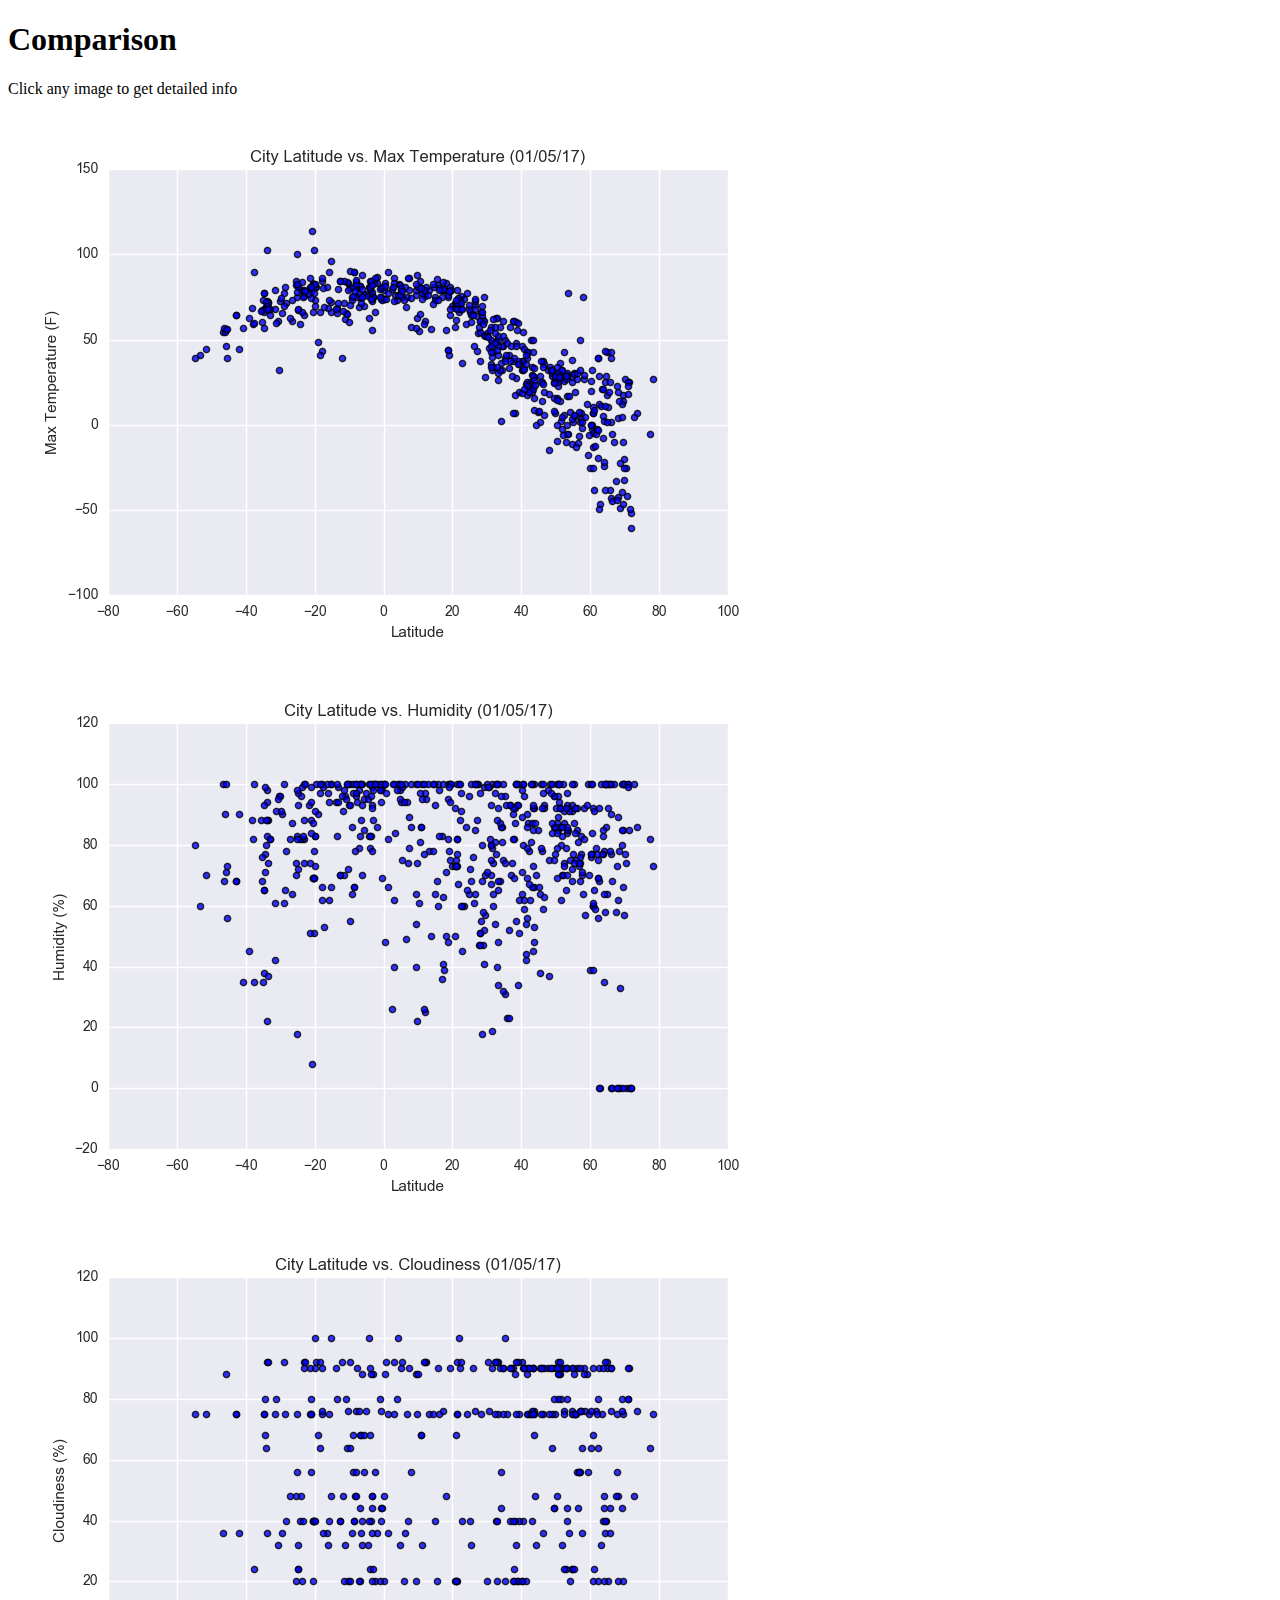
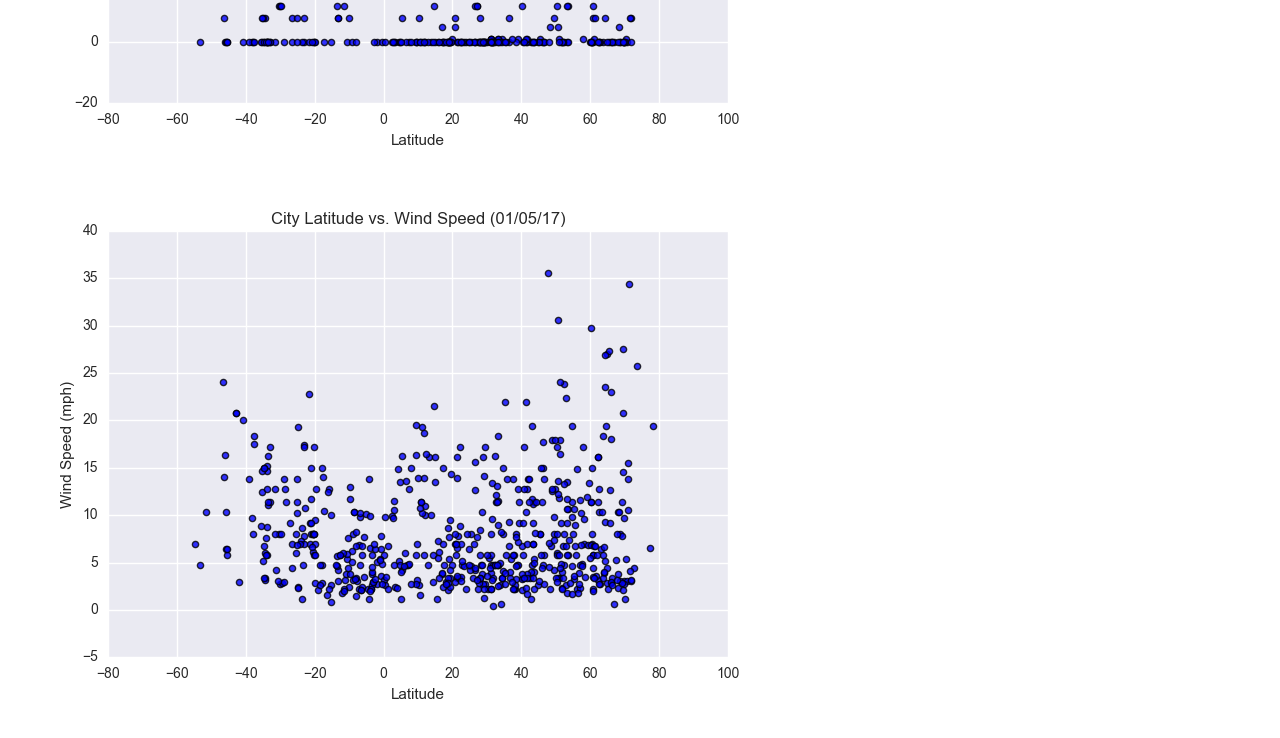
==== compare.html @ c3002a9e "First" ====
<!DOCTYPE html>
 
 <!-- comments-->
 
 <html lang = "en-us">
	<head>
		<meta charset="UTF-8">
		<title>Comparison</title>
	</head>
	
	
	<h1> Comparison </h1>
	
	<p> Click any image to get detailed info </p>
	
	<img src = "Resources/assets/images/Fig1.png" />
	<img src = "Resources/assets/images/Fig2.png" />
	<img src = "Resources/assets/images/Fig3.png" />
	<img src = "Resources/assets/images/Fig4.png" />
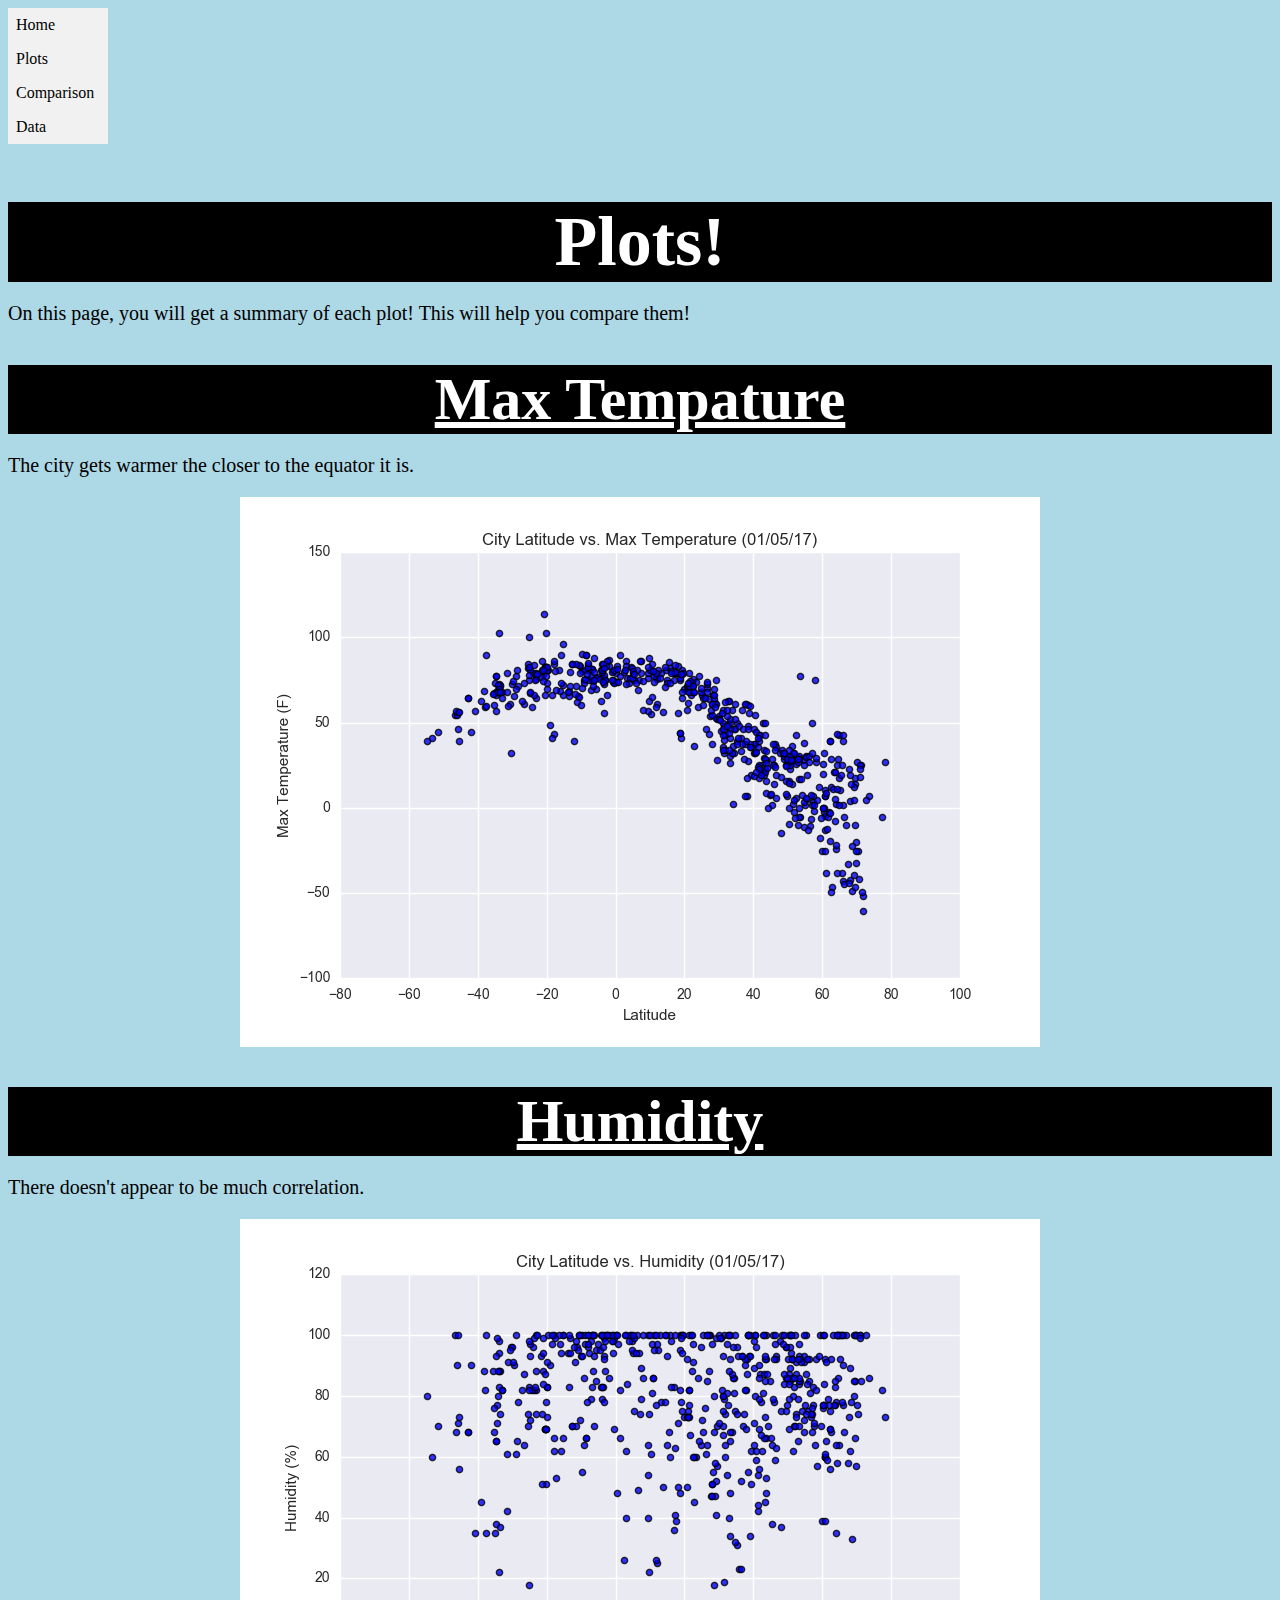
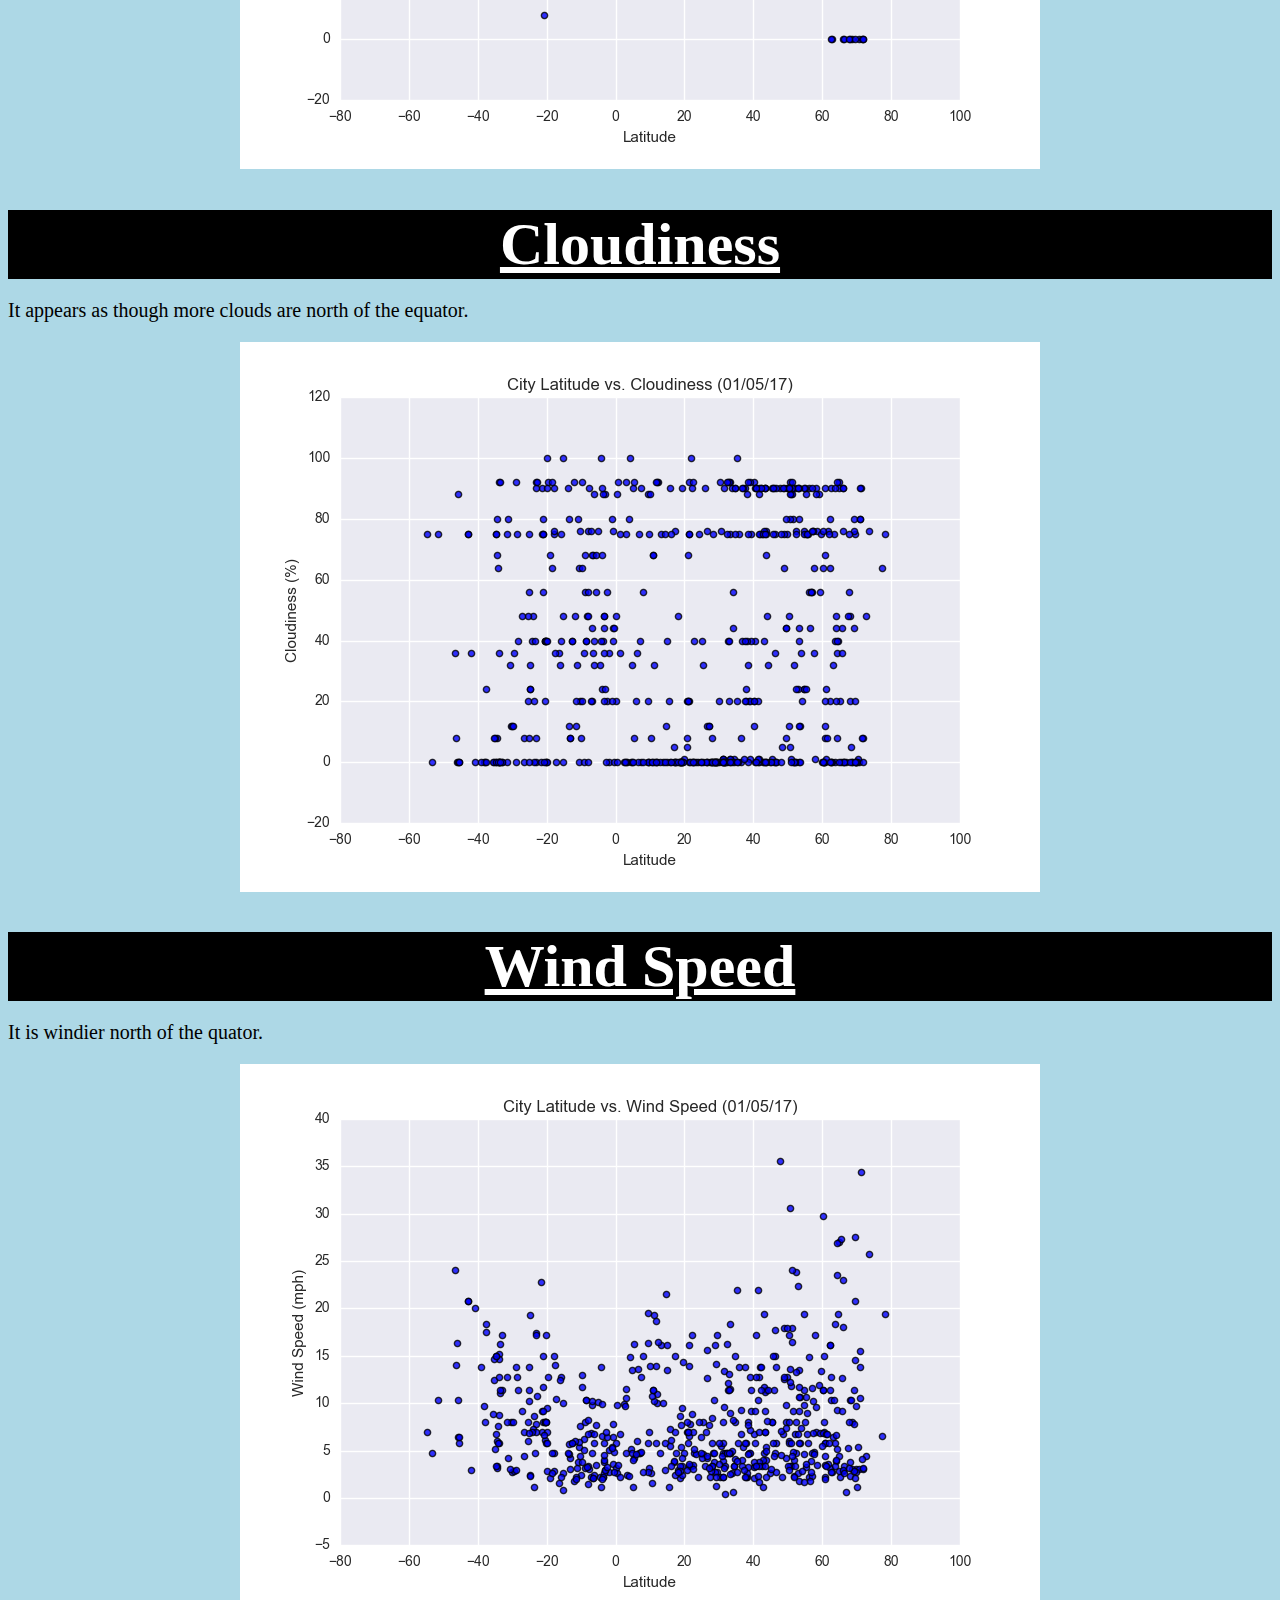
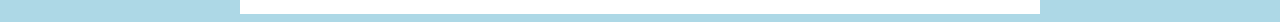
==== commit bf850494: "HW Turn In" ====
--- a/compare.html
+++ b/compare.html
@@ -1,19 +1,49 @@
  <!DOCTYPE html>
+ <link rel="stylesheet" type="text/css" href="style.css">
+ <!-- comments-->
  
- <!-- comments-->
+ 
+
  
  <html lang = "en-us">
 	<head>
 		<meta charset="UTF-8">
-		<title>Comparison</title>
+		<title>Plots</title>
 	</head>
 	
 	
-	<h1> Comparison </h1>
+<ul>
+		<li><a href="index.html">Home</a></li>
+		<li><a href="plots.html">Plots</a></li>
+		<li><a href="compare.html">Comparison</a></li>
+		<li><a href="data.html">Data</a></li>
+	</ul>
 	
-	<p> Click any image to get detailed info </p>
+	<h2> Plots! </h2>
 	
+	<p> On this page, you will get a summary of each plot! This will help you compare them! </p>
+	
+	
+	
+	
+	
+	
+	<h1> Max Tempature </h1>
+	<p> The city gets warmer the closer to the equator it is. </p>
 	<img src = "Resources/assets/images/Fig1.png" />
+	
+	
+	<h1> Humidity </h1>
+	<p> There doesn't appear to be much correlation. </p>
 	<img src = "Resources/assets/images/Fig2.png" />
+	
+	
+	<h1> Cloudiness</h1>
+	<p> It appears as though more clouds are north of the equator. </p>
 	<img src = "Resources/assets/images/Fig3.png" />
-	<img src = "Resources/assets/images/Fig4.png" />+	
+	
+	<h1> Wind Speed </h1>
+	<p> It is windier north of the quator. </p>
+	<img src = "Resources/assets/images/Fig4.png" />
+	--- a/style.css
+++ b/style.css
@@ -0,0 +1,47 @@
+h1 {
+	margin-bottom: 15px;
+	font-size: 60px;
+	color: white;
+	background-color: black;
+	text-align: center;
+	text-decoration: underline;
+}
+
+h2 {
+	margin-bottom: 15px;
+	font-size: 70px;
+	color: white;
+	background-color: black;
+	text-align: center;
+}
+
+
+p {
+	font-size: 20px;
+}
+
+img {
+	display: block;
+	margin-left: auto;
+	margin-right: auto;
+}
+
+body {
+	background-color: lightblue;
+}
+
+
+ul {
+	list-style-type: none;
+	margin: 0;
+	padding: 0;
+	width: 100px;
+	background-color: #f1f1f1;
+	}
+	
+li a {
+		display: block;
+		color: #000;
+		padding: 8px 8px;
+		text-decoration: none;
+		}